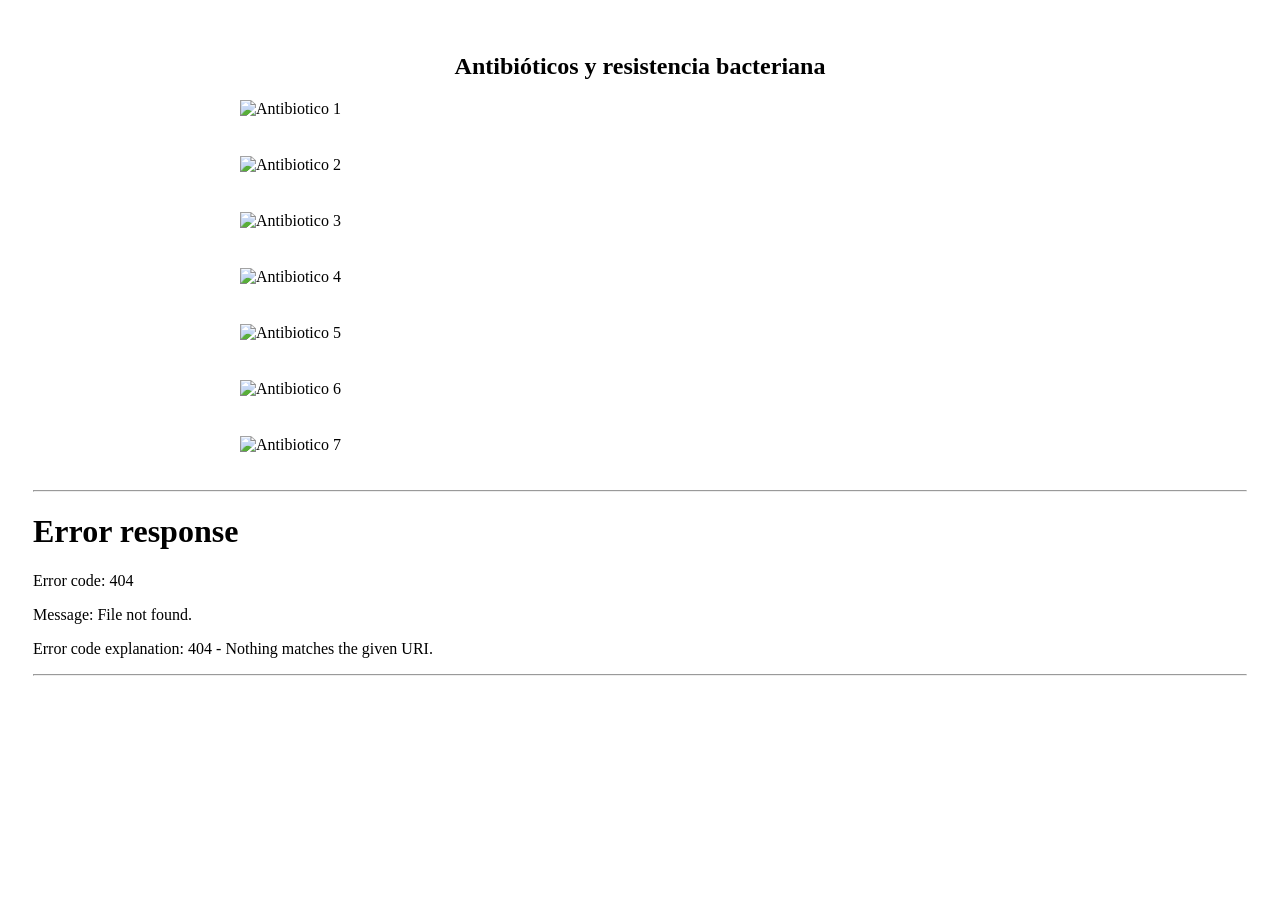
==== antibioticos.html @ 5f2467dd "Add files via upload" ====
<!DOCTYPE html>
<html lang="es">

<head>
    <meta charset="UTF-8">
    <meta name="viewport" content="width=device-width, initial-scale=1.0">
    <link rel="stylesheet" href="styles.css" />
    <title>Antibioticos</title>
</head>

<body>
 <header>
    <h2 class="celula2">Antibióticos y resistencia bacteriana</h2>
     </header>
 <main>
    <div class="contene_diapo">
       <img class="contene_cel" src="https://fernandocresta.github.io/sitio-de-celula/images/pag63.jpg" alt="Antibiotico 1">
       <br>
       <img class="contene_cel" src="https://fernandocresta.github.io/sitio-de-celula/images/pag65.jpg" alt="Antibiotico 2">
       <br>
       <img class="contene_cel" src="https://fernandocresta.github.io/sitio-de-celula/images/pag66.jpg" alt="Antibiotico 3">
       <br>
       <img class="contene_cel" src="https://fernandocresta.github.io/sitio-de-celula/images/pag67.jpg" alt="Antibiotico 4">
       <br>
       <img class="contene_cel" src="https://fernandocresta.github.io/sitio-de-celula/images/pag70.jpg" alt="Antibiotico 5">
       <br>
       <img class="contene_cel" src="https://fernandocresta.github.io/sitio-de-celula/images/pag71.jpg" alt="Antibiotico 6">
       <br>
       <img class="contene_cel" src="https://fernandocresta.github.io/sitio-de-celula/images/pag72.jpg" alt="Antibiotico 7">
       <br>
    </div>
    <hr> <!-- inidica una raya -->
    
    <div id="menu"></div>
    <script>
    fetch("menu.html")
    .then(response => response.text())
    .then(data => {
          document.getElementById("menu").innerHTML = data;
    });
    </script>
    <hr>
</main>
<br/>
</body>

</html>
---- styles.css ----
body{
  padding: 25px;
  background-image: url(https://fernandocresta.github.io/sitio-de-celula/images/fondo_pantallas.jpg);
}
.title {
	color: #5C6AC4;
}
.celula,.celula2{
    text-align: center;
}   
.celula{
    text-align: center;
    background-color: pink;
    border: 1px solid blue;
}
footer {
    font-size: 11px;
}
footer h3 {
    margin: 0 0 0 0;
}
footer p {
    margin: 1px 0;
}
.contene_cel{
    display: flex;
    justify-content: center;
}
.contene_diapo img {
    display: block;      /* una debajo de la otra */
    width: 100%;         /* ocupa todo el ancho disponible */
    max-width: 800px;    /* tamaño máximo */
    height: auto;        /* conserva proporciones */
    margin: 10px auto;   /* centradas */
}
.parrafo1{
    font-size: 18px;
    font-weight: bold;
    font-style: italic;
}
.contenedor_nav{
    border:1px solid blue;
    display: flex; 
    gap: 30px; 
    justify-content: center;
}  
.contenedor_videos{
    display: flex;
    flex-direction: column;
    align-items: center;
    gap: 10px;
    margin: 30px 0;
}
.contenedor_videos iframe{
    width: 90%;
    max-width: 800px;
    aspect-ratio: 16 / 9;
    height: auto;
    border: 2px solid #0b7dda;
    border-radius: 10px;
}
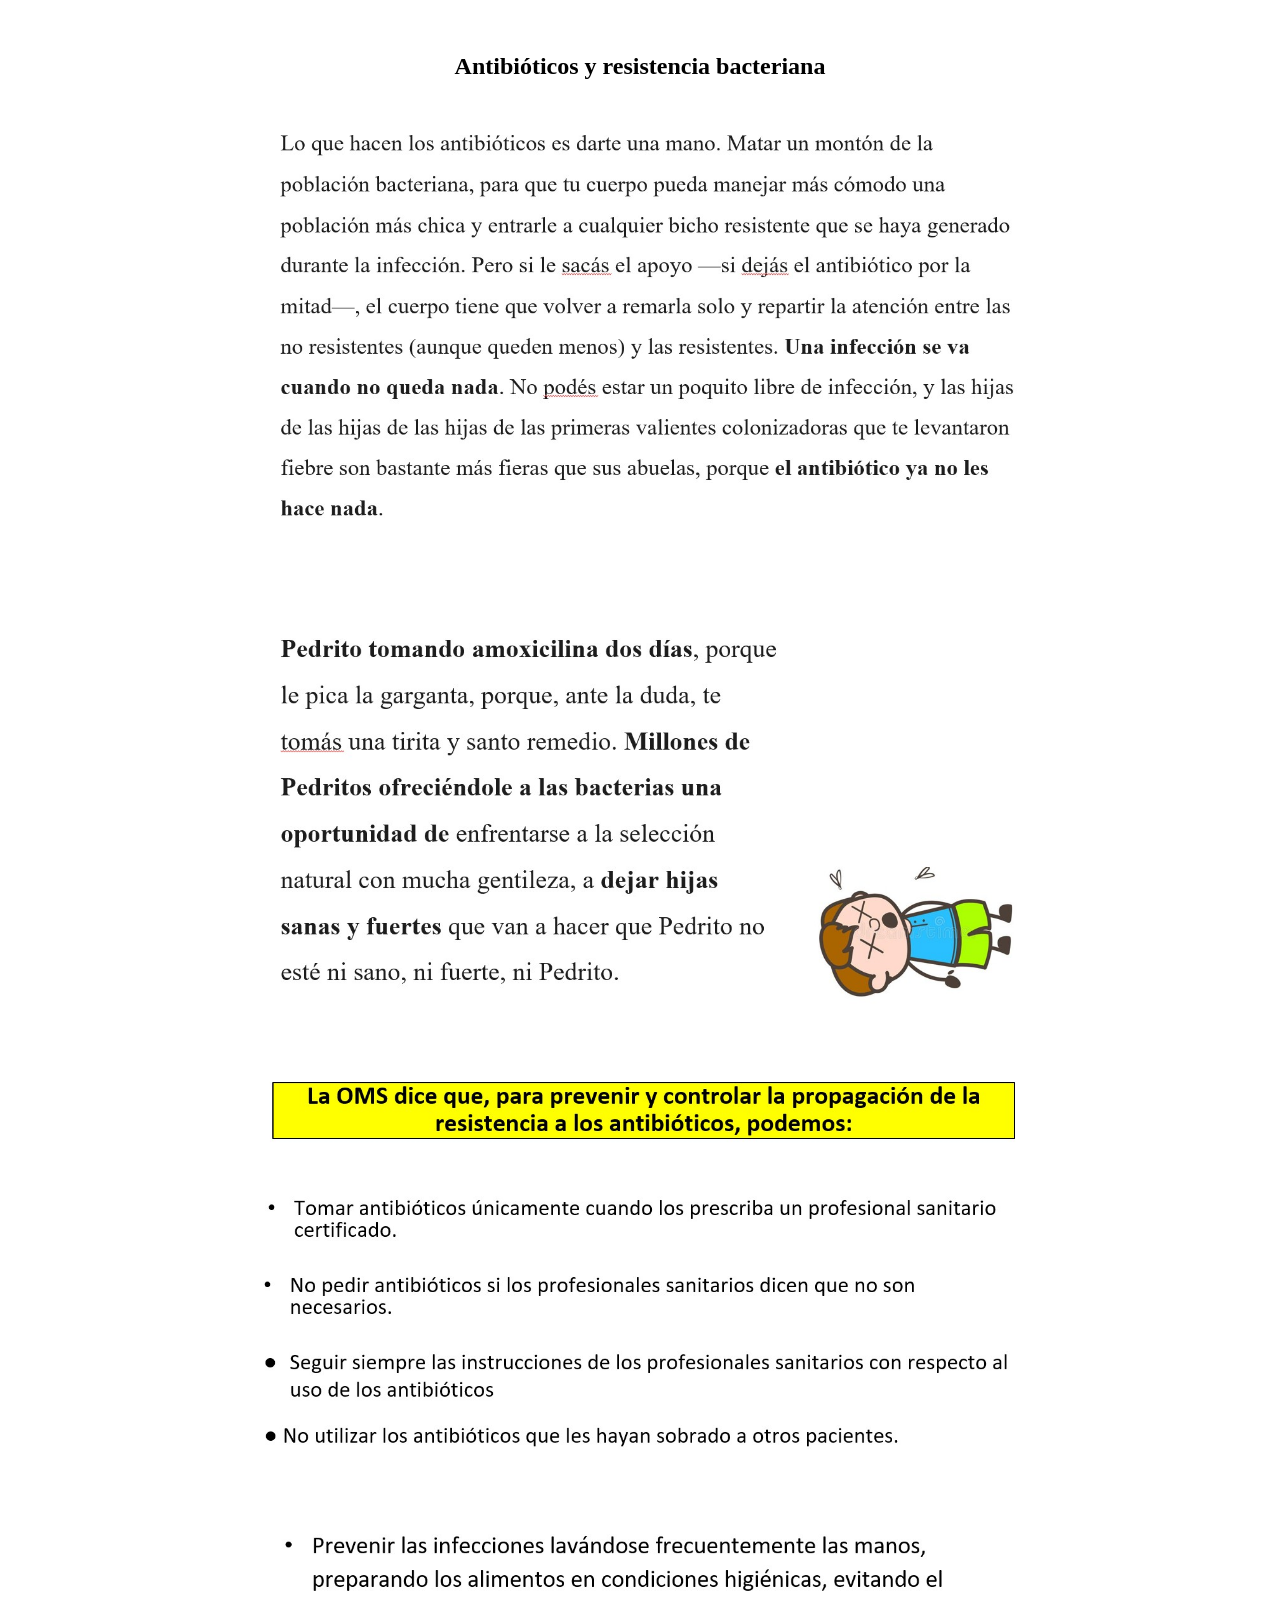
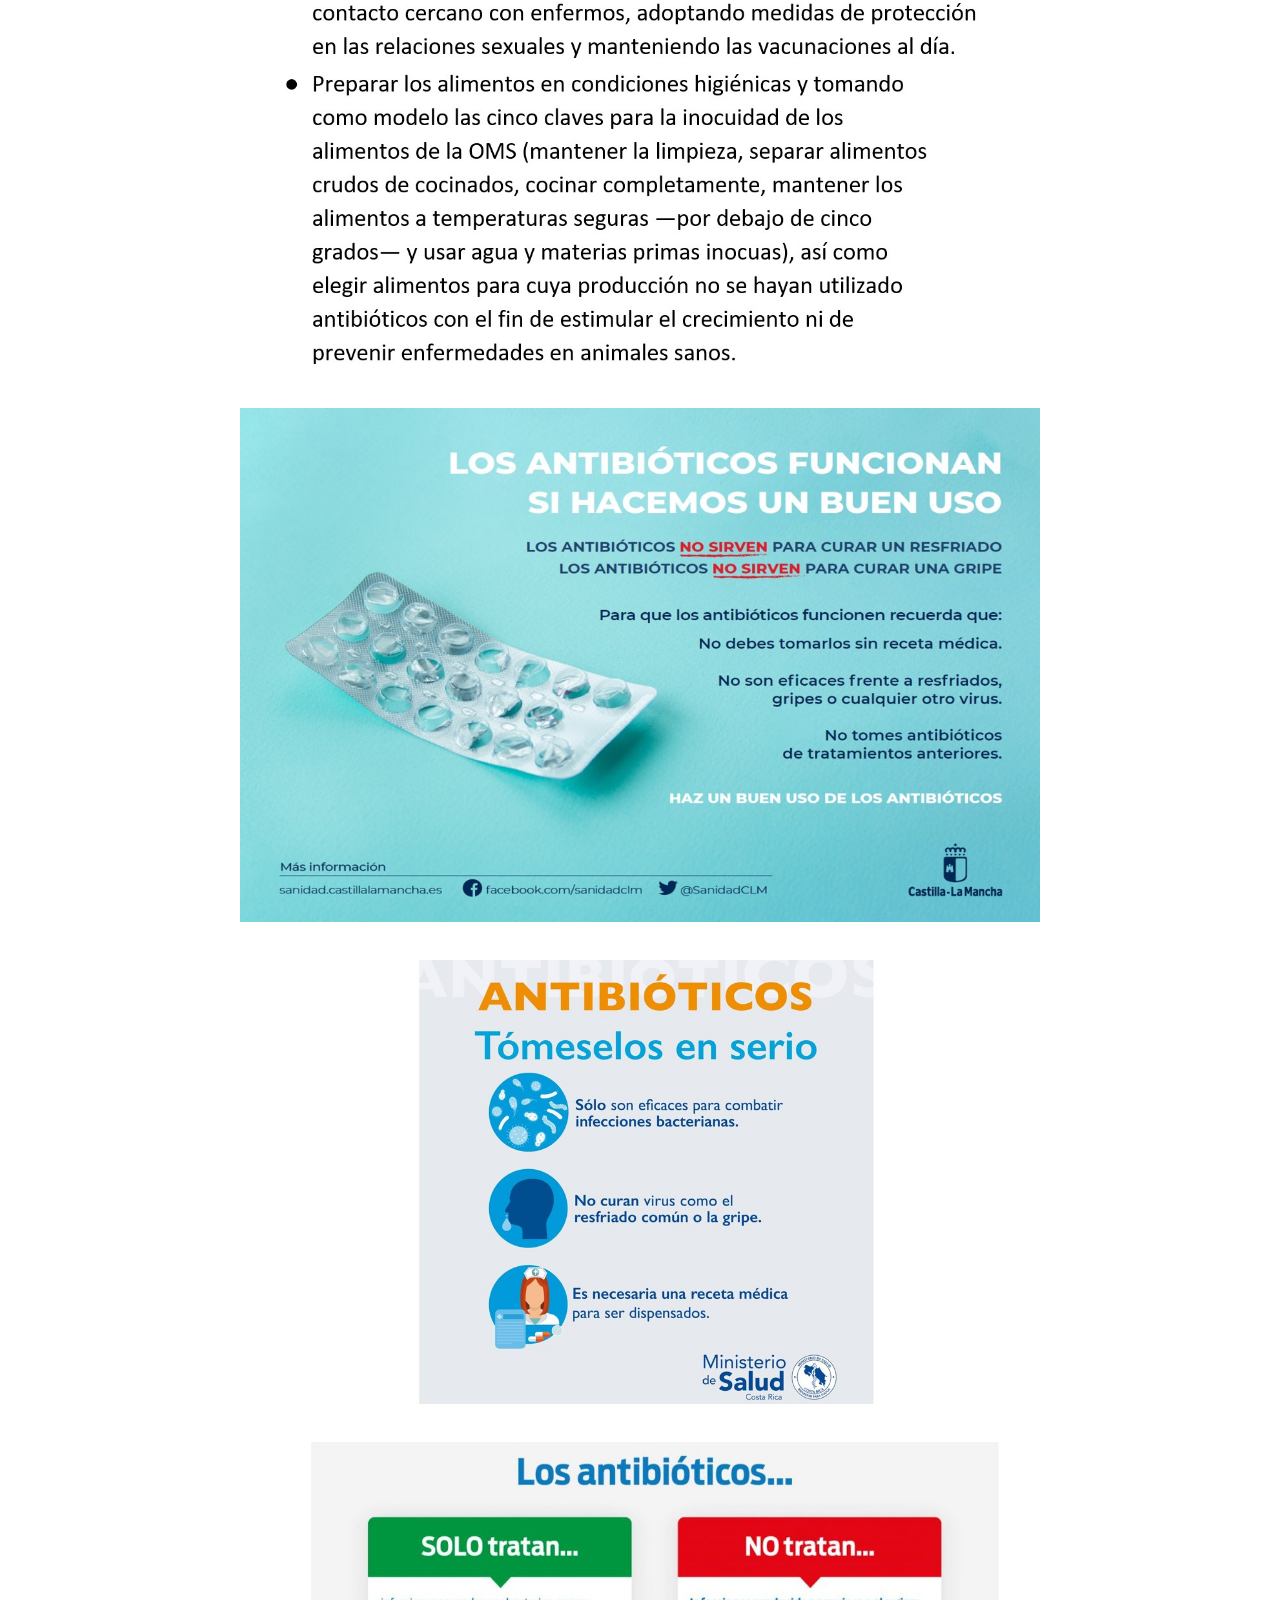
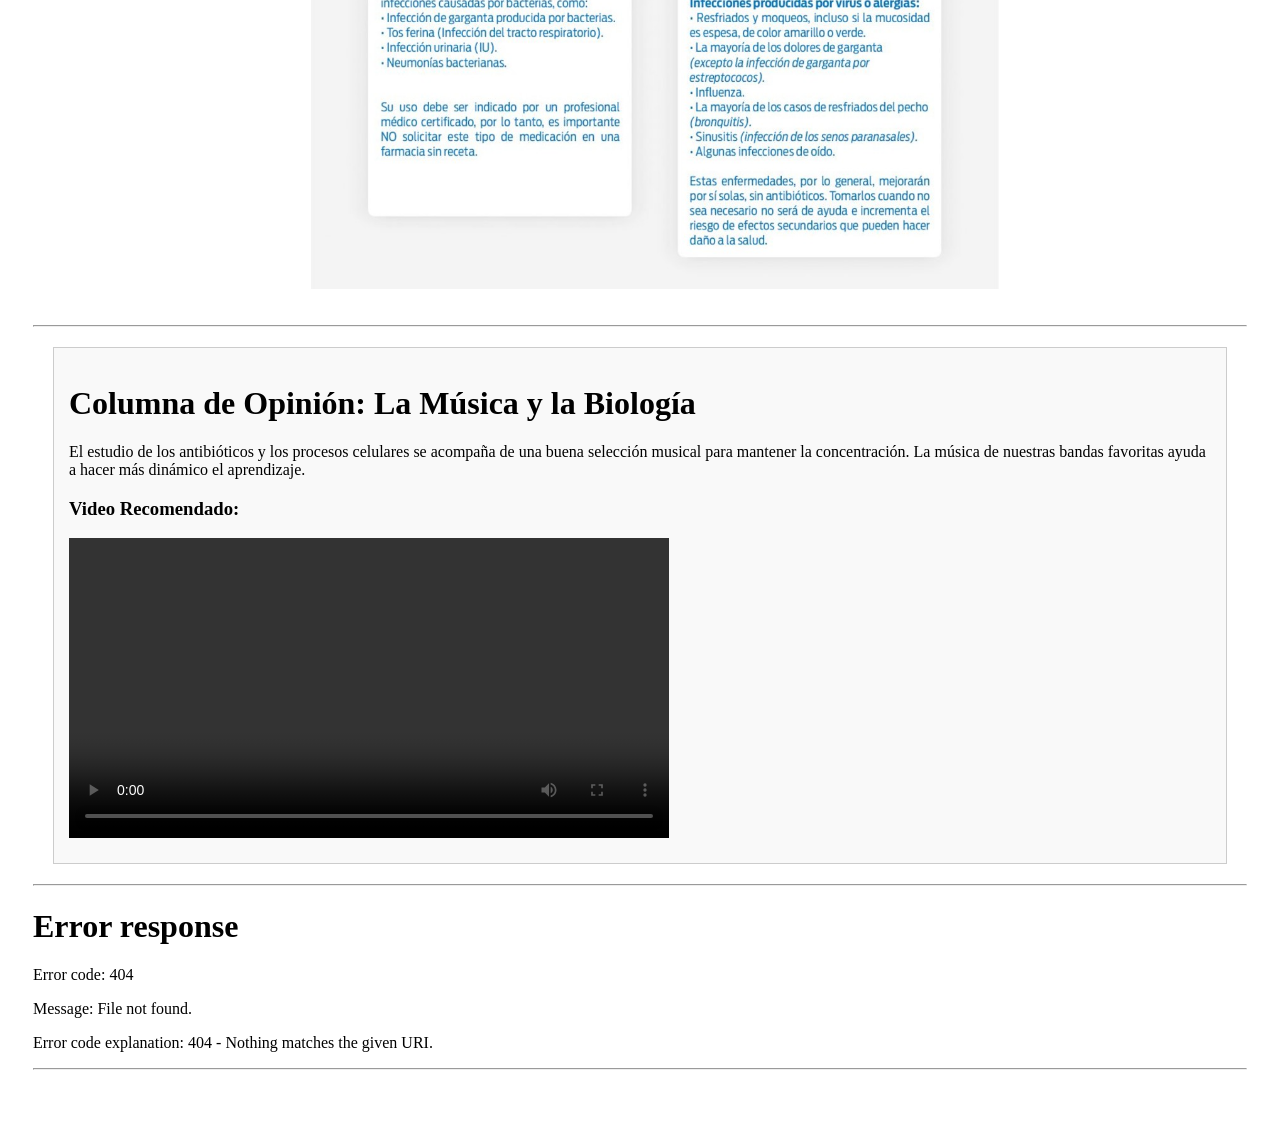
==== commit e0fcdc68: "Enhance antibioticos.html with opinion column and video Added a new opinion column and a recommended" ====
--- a/antibioticos.html
+++ b/antibioticos.html
@@ -11,25 +11,42 @@
 <body>
  <header>
     <h2 class="celula2">Antibióticos y resistencia bacteriana</h2>
-     </header>
+ </header>
  <main>
     <div class="contene_diapo">
-       <img class="contene_cel" src="https://fernandocresta.github.io/sitio-de-celula/images/pag63.jpg" alt="Antibiotico 1">
+       <img class="contene_cel" src="https://cfp6colquehuancamatias-sys.github.io/sitio-de-celula.-/images/pag63.jpg" alt="Antibiotico 1">
        <br>
-       <img class="contene_cel" src="https://fernandocresta.github.io/sitio-de-celula/images/pag65.jpg" alt="Antibiotico 2">
+       <img class="contene_cel" src="https://cfp6colquehuancamatias-sys.github.io/sitio-de-celula.-/images/pag65.jpg" alt="Antibiotico 2">
        <br>
-       <img class="contene_cel" src="https://fernandocresta.github.io/sitio-de-celula/images/pag66.jpg" alt="Antibiotico 3">
+       <img class="contene_cel" src="https://cfp6colquehuancamatias-sys.github.io/sitio-de-celula.-/images/pag66.jpg" alt="Antibiotico 3">
        <br>
-       <img class="contene_cel" src="https://fernandocresta.github.io/sitio-de-celula/images/pag67.jpg" alt="Antibiotico 4">
+       <img class="contene_cel" src="https://cfp6colquehuancamatias-sys.github.io/sitio-de-celula.-/images/pag67.jpg" alt="Antibiotico 4">
        <br>
-       <img class="contene_cel" src="https://fernandocresta.github.io/sitio-de-celula/images/pag70.jpg" alt="Antibiotico 5">
+       <img class="contene_cel" src="https://cfp6colquehuancamatias-sys.github.io/sitio-de-celula.-/images/pag70.jpg" alt="Antibiotico 5">
        <br>
-       <img class="contene_cel" src="https://fernandocresta.github.io/sitio-de-celula/images/pag71.jpg" alt="Antibiotico 6">
+       <img class="contene_cel" src="https://cfp6colquehuancamatias-sys.github.io/sitio-de-celula.-/images/pag71.jpg" alt="Antibiotico 6">
        <br>
-       <img class="contene_cel" src="https://fernandocresta.github.io/sitio-de-celula/images/pag72.jpg" alt="Antibiotico 7">
+       <img class="contene_cel" src="https://cfp6colquehuancamatias-sys.github.io/sitio-de-celula.-/images/pag72.jpg" alt="Antibiotico 7">
        <br>
     </div>
-    <hr> <!-- inidica una raya -->
+
+    <hr> <!-- Sección de integración Módulo 4 / Tercer paso -->
+
+    <div class="columna-opinion" style="margin: 20px; padding: 15px; border: 1px solid #ccc; background-color: #f9f9f9;">
+        <h1>Columna de Opinión: La Música y la Biología</h1>
+        <p>
+            El estudio de los antibióticos y los procesos celulares se acompaña de una buena selección musical para mantener la concentración. La música de nuestras bandas favoritas ayuda a hacer más dinámico el aprendizaje.
+        </p>
+        
+        <!-- Hosting de Video alojado en GitHub -->
+        <h3>Video Recomendado:</h3>
+        <video controls width="100%" style="max-width: 600px; display: block; margin: 10px 0;">
+            <source src="https://cfp6colquehuancamatias-sys.github.io/sitio-de-celula.-/images/video-muestra.mp4" type="video/mp4">
+            Tu navegador no soporta la reproducción de video.
+        </video>
+    </div>
+
+    <hr> <!-- indica una raya -->
     
     <div id="menu"></div>
     <script>
@@ -44,4 +61,4 @@
 <br/>
 </body>
 
-</html>+</html>
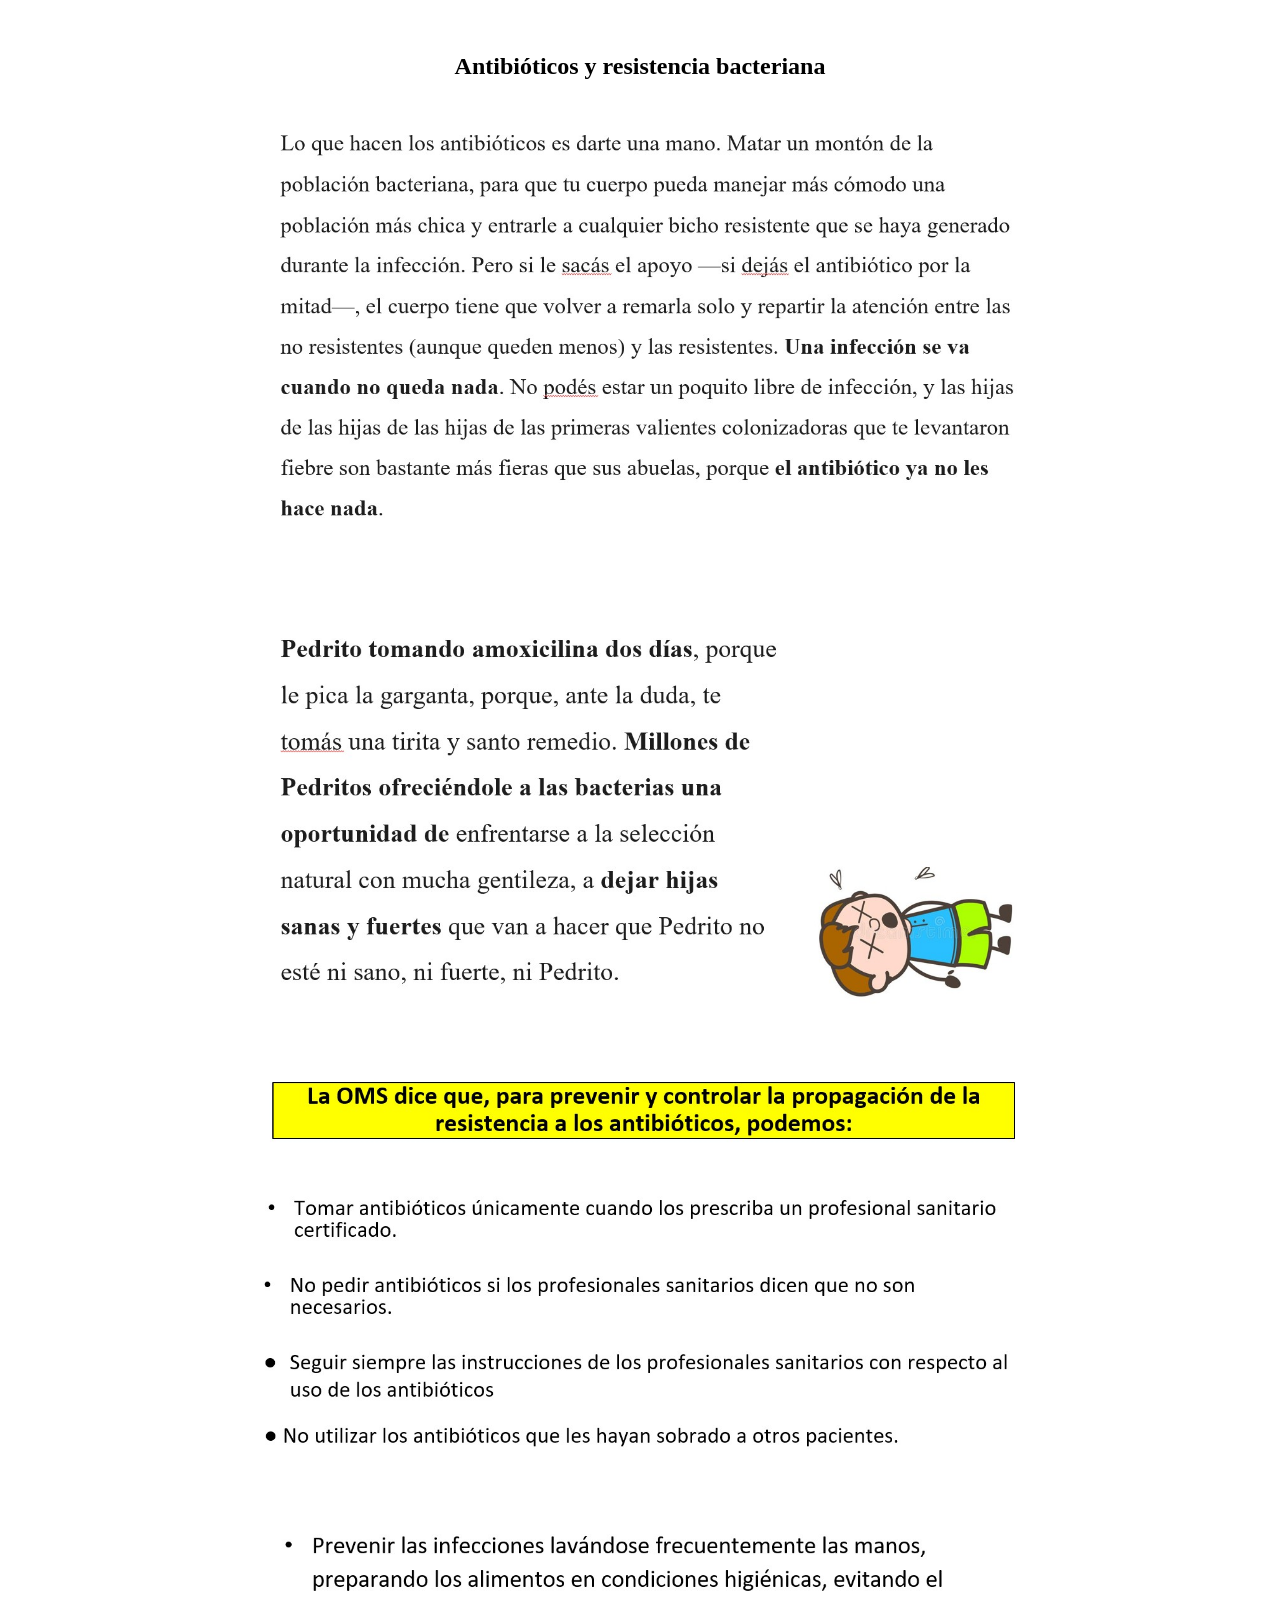
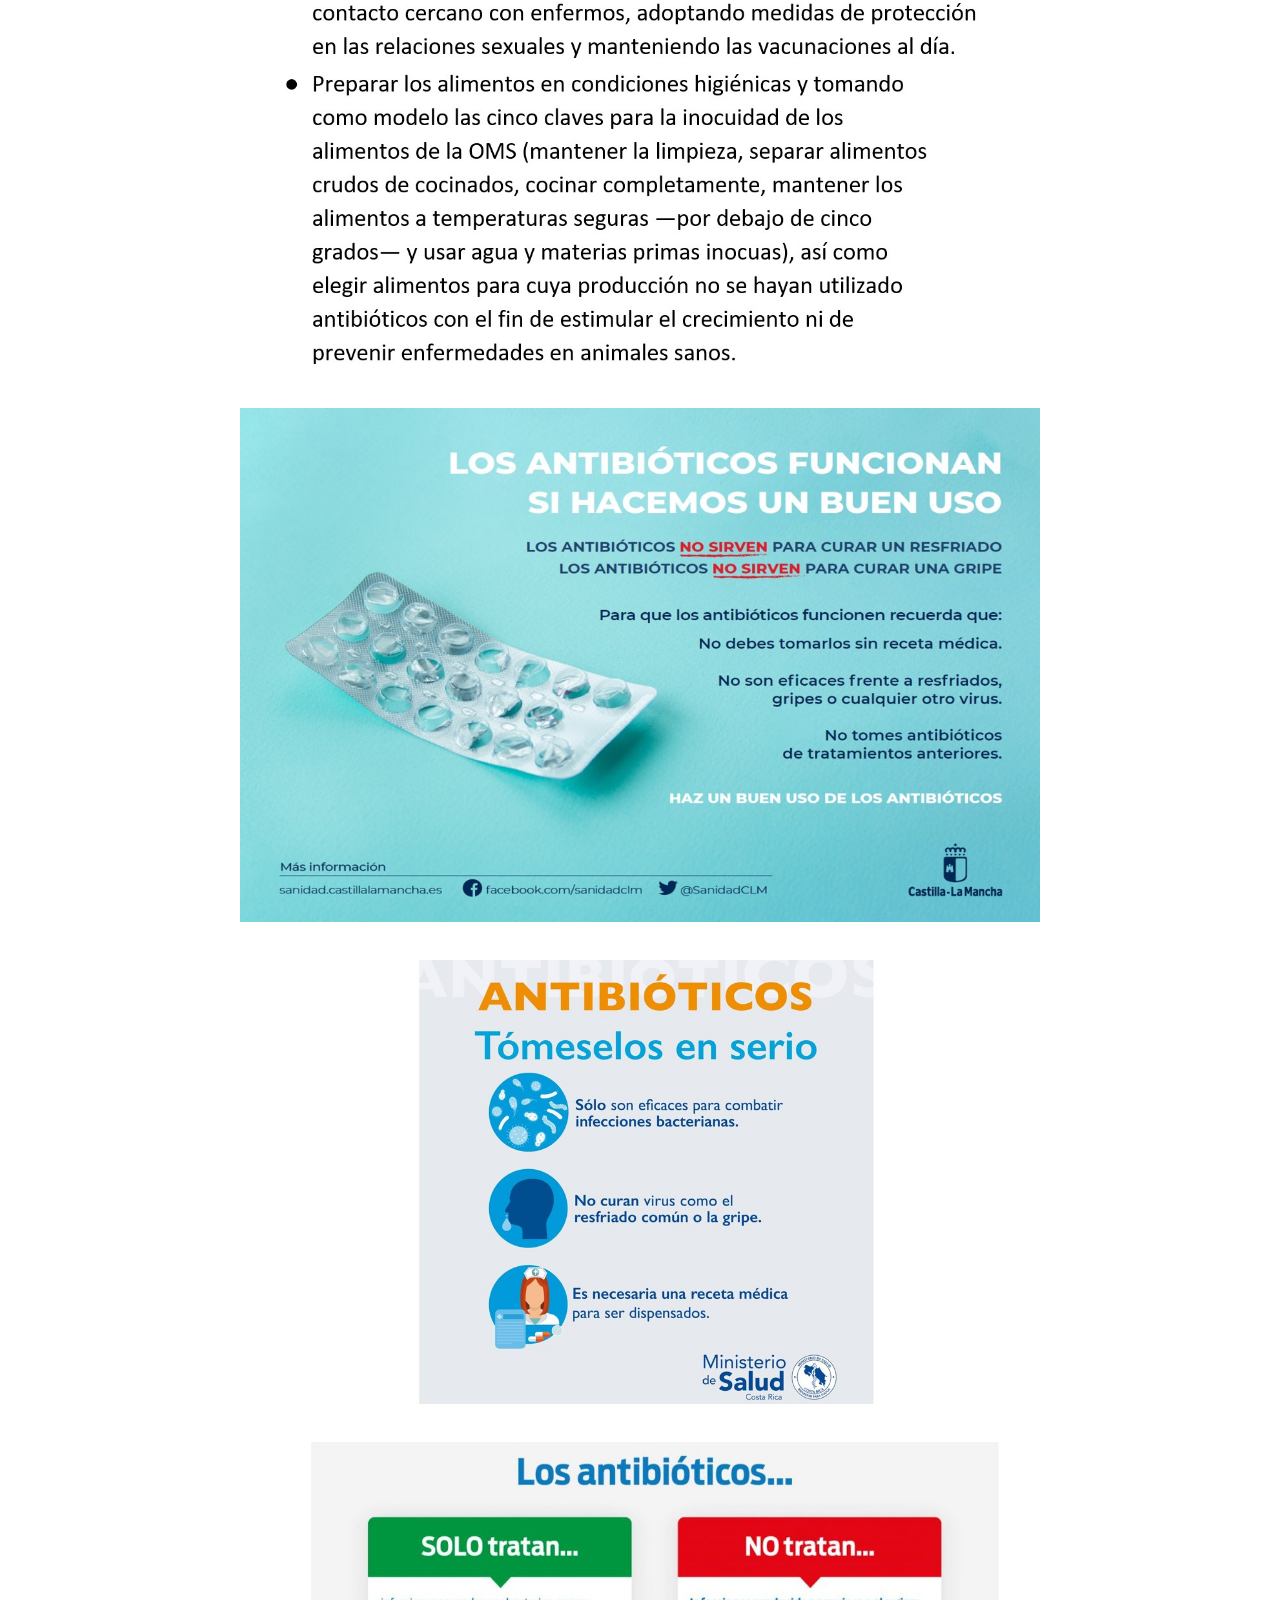
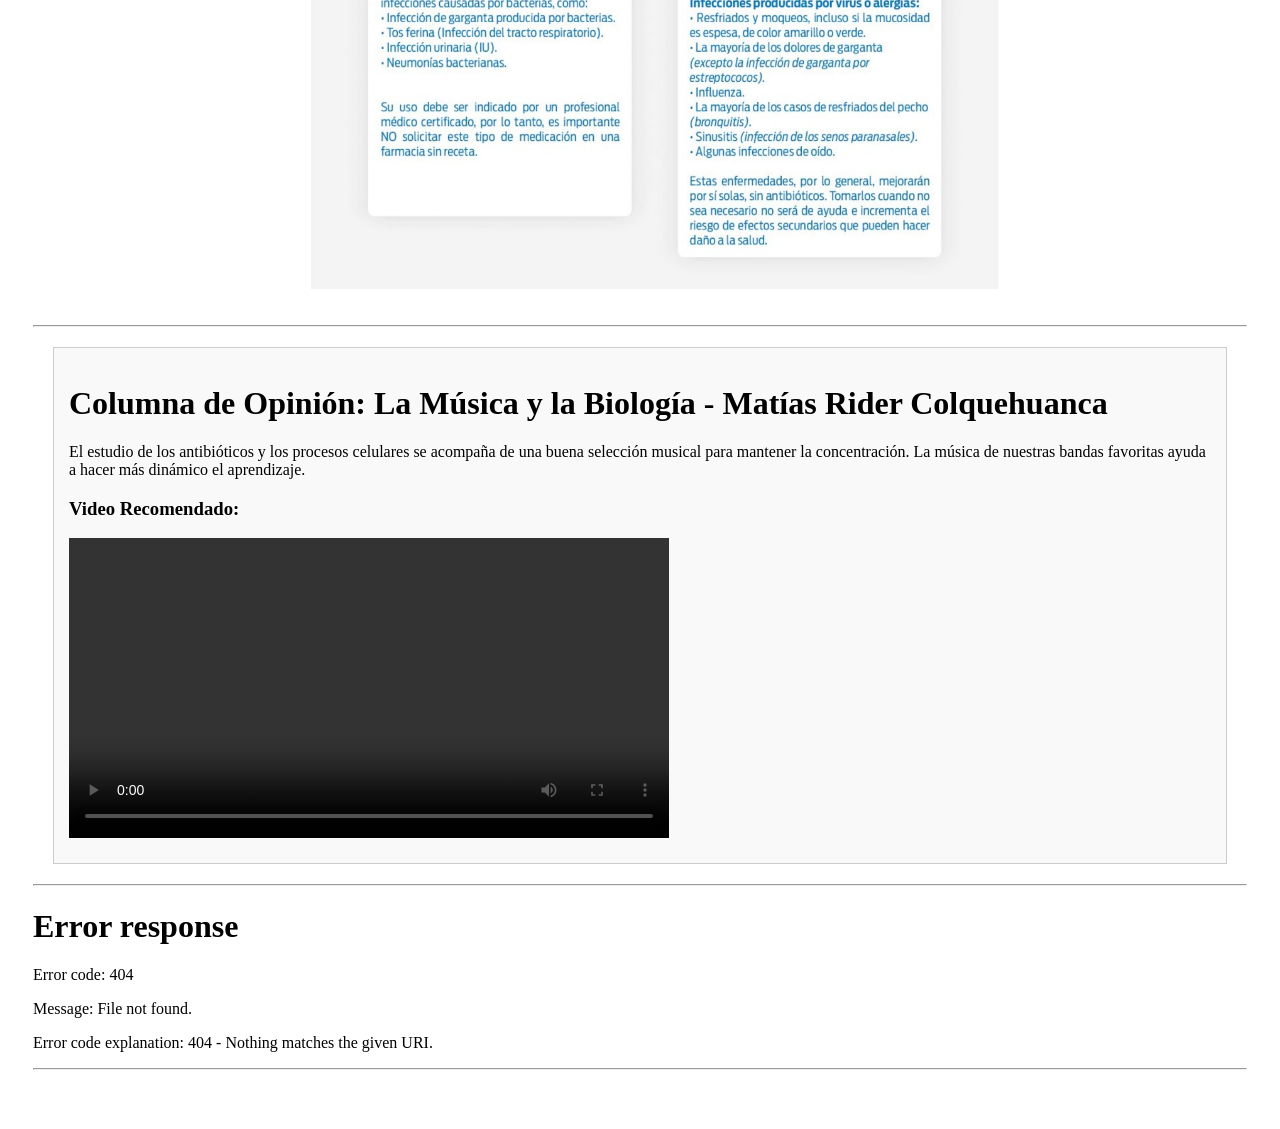
==== commit dd2bf2be: "Update antibioticos.html" ====
--- a/antibioticos.html
+++ b/antibioticos.html
@@ -33,7 +33,7 @@
     <hr> <!-- Sección de integración Módulo 4 / Tercer paso -->
 
     <div class="columna-opinion" style="margin: 20px; padding: 15px; border: 1px solid #ccc; background-color: #f9f9f9;">
-        <h1>Columna de Opinión: La Música y la Biología</h1>
+        <h1>Columna de Opinión: La Música y la Biología - Matías Rider Colquehuanca</h1>
         <p>
             El estudio de los antibióticos y los procesos celulares se acompaña de una buena selección musical para mantener la concentración. La música de nuestras bandas favoritas ayuda a hacer más dinámico el aprendizaje.
         </p>
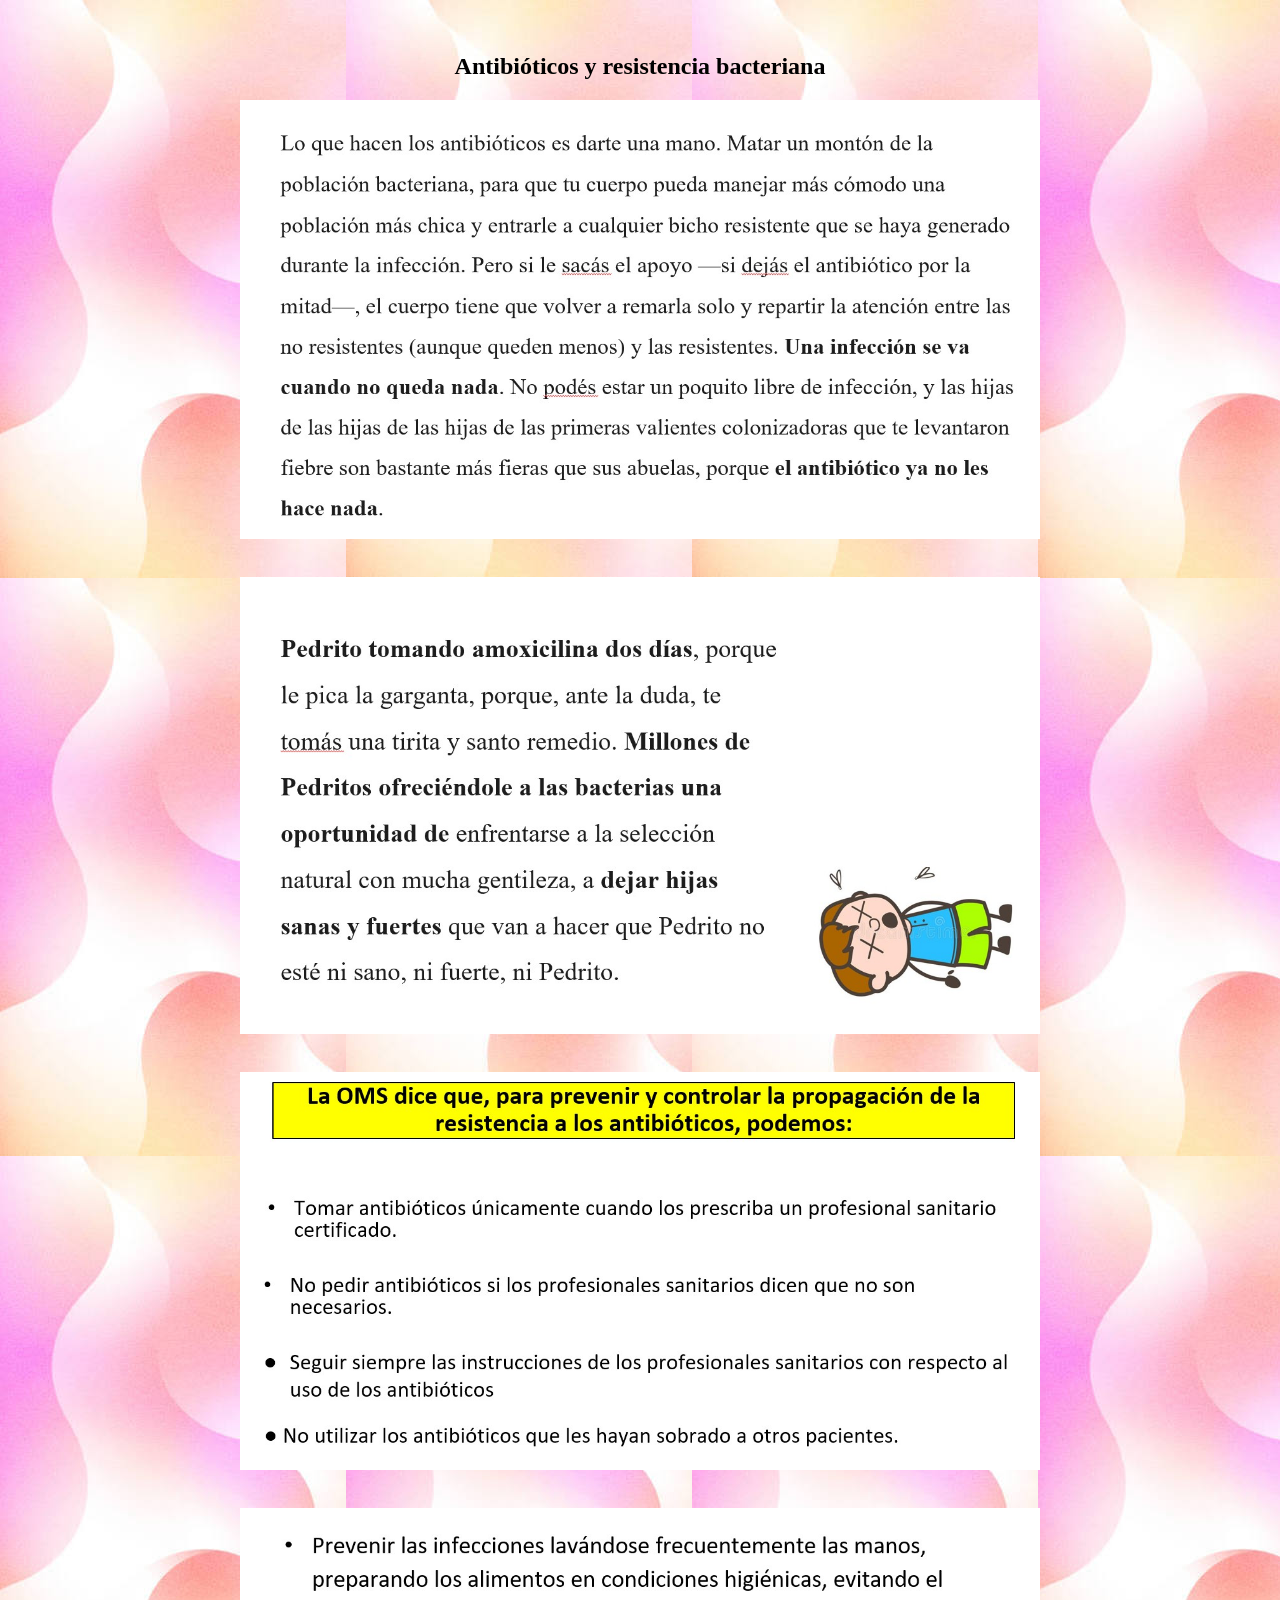
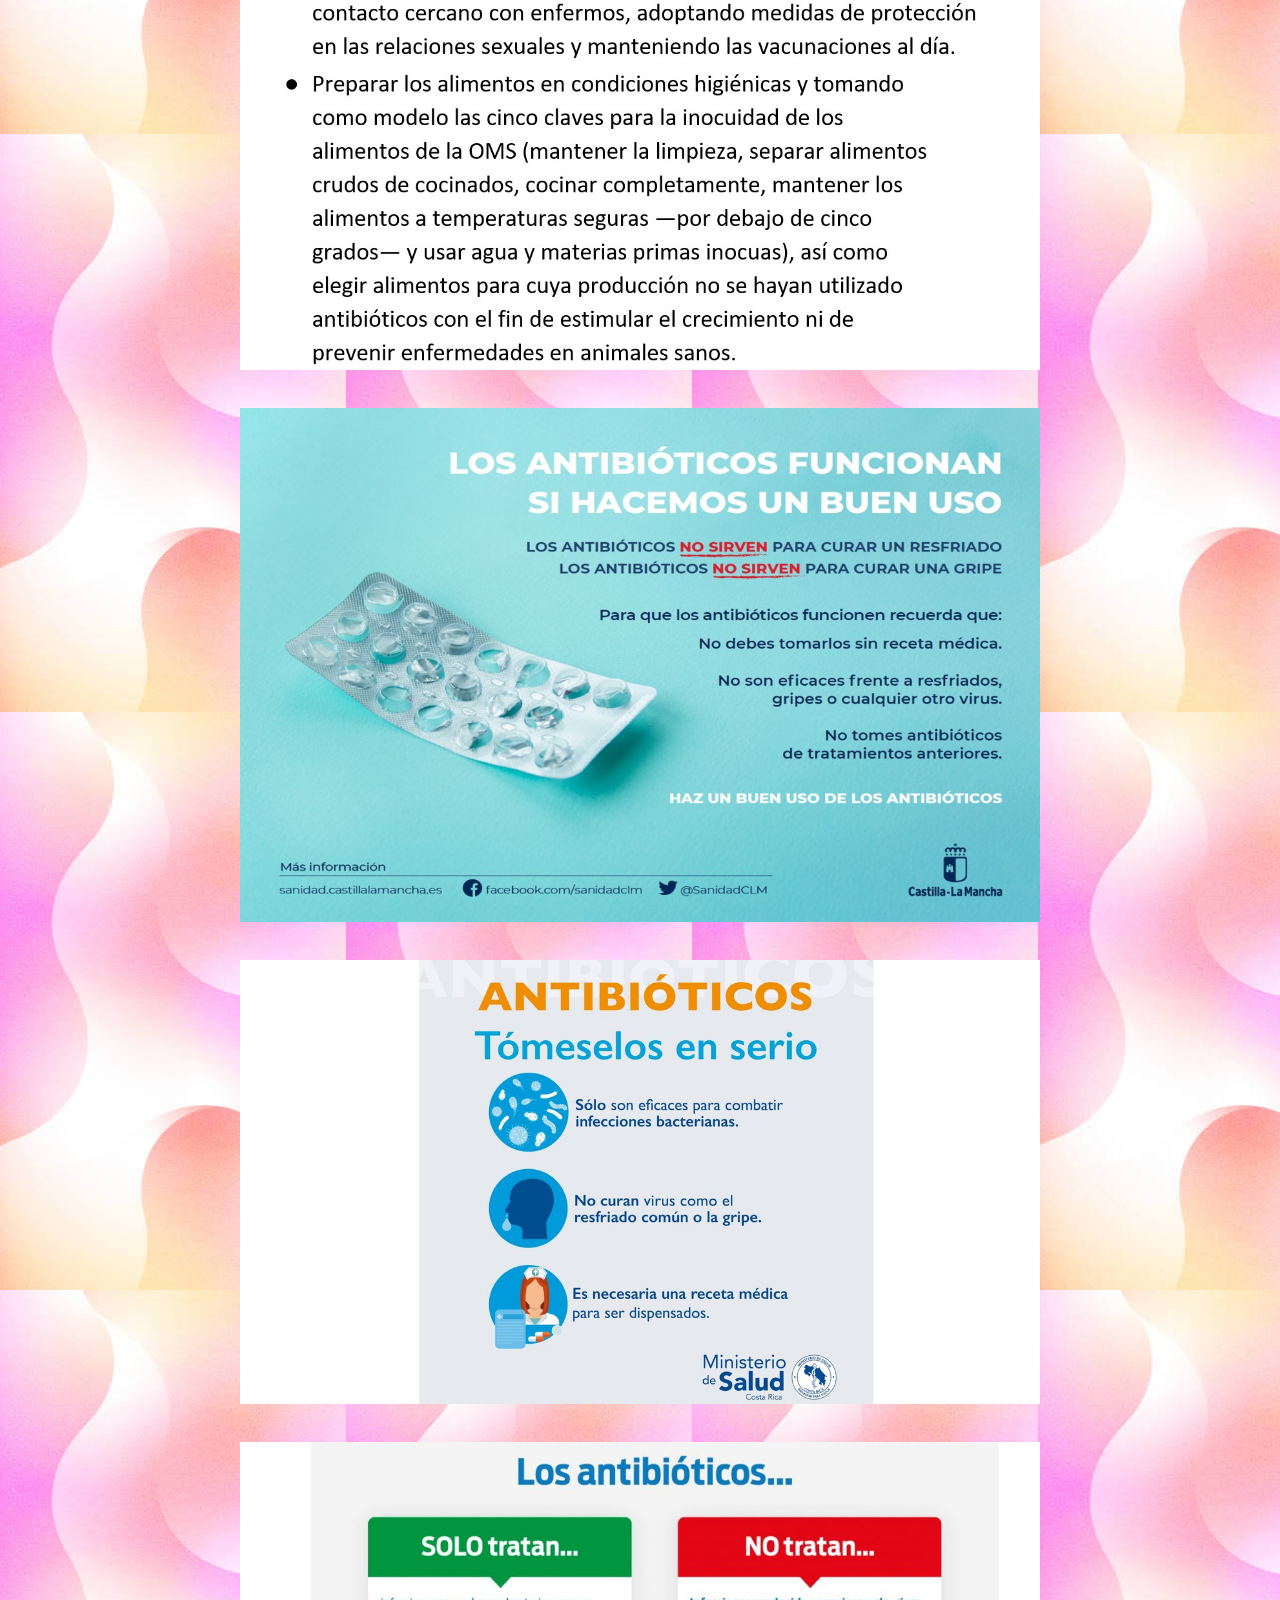
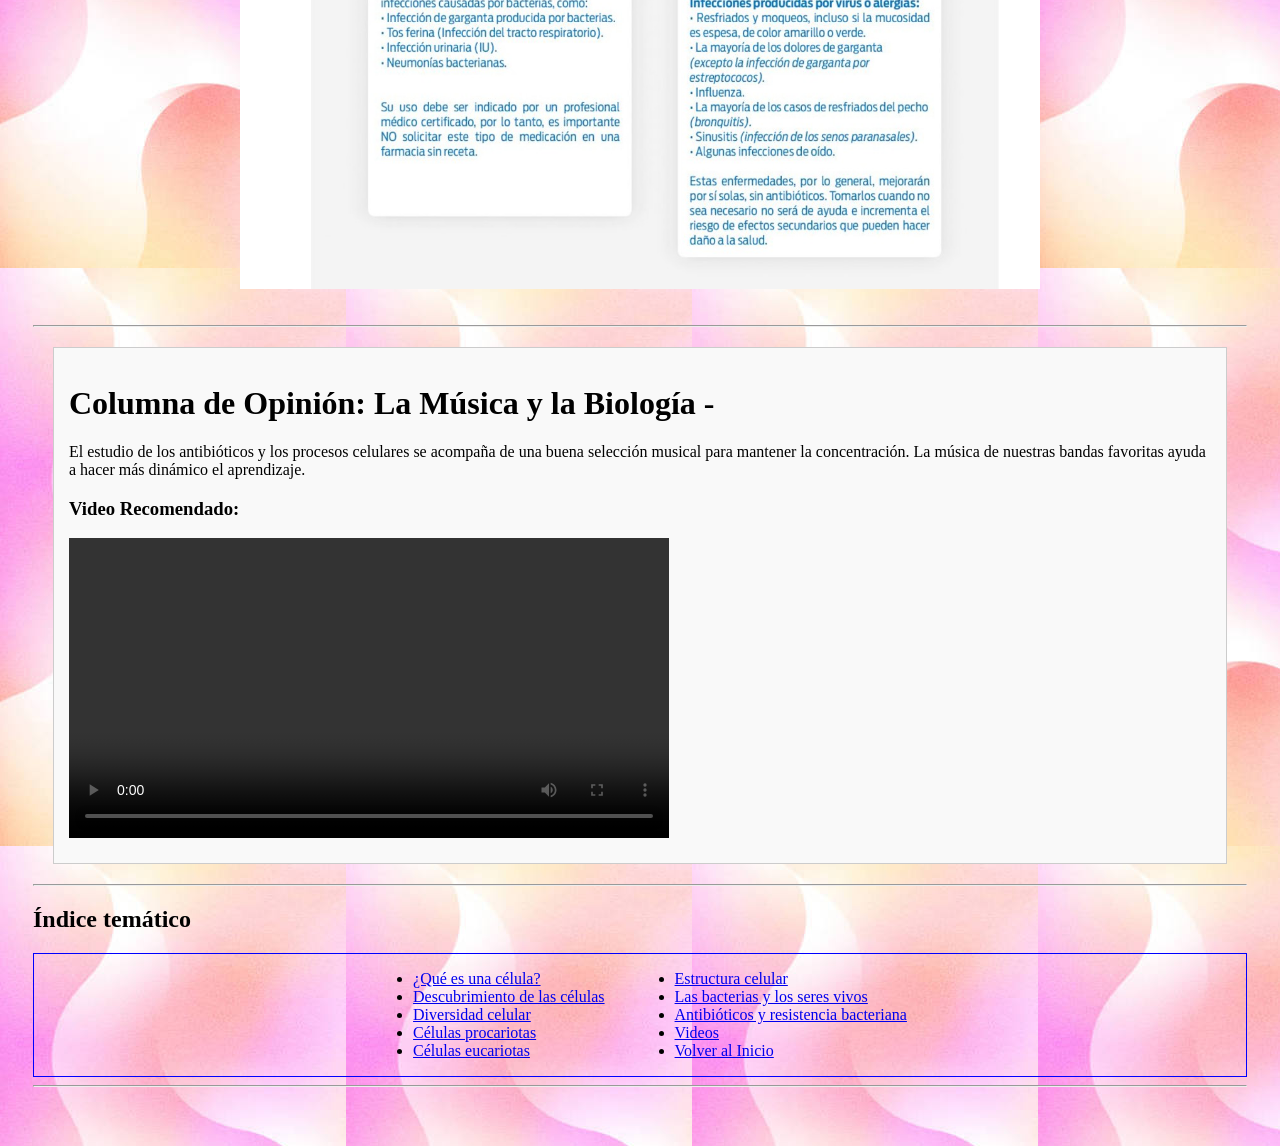
==== commit f8d08b96: "Update antibioticos.html" ====
--- a/antibioticos.html
+++ b/antibioticos.html
@@ -30,15 +30,14 @@
        <br>
     </div>
 
-    <hr> <!-- Sección de integración Módulo 4 / Tercer paso -->
+    <hr> 
 
     <div class="columna-opinion" style="margin: 20px; padding: 15px; border: 1px solid #ccc; background-color: #f9f9f9;">
-        <h1>Columna de Opinión: La Música y la Biología - Matías Rider Colquehuanca</h1>
+        <h1>Columna de Opinión: La Música y la Biología - </h1>
         <p>
             El estudio de los antibióticos y los procesos celulares se acompaña de una buena selección musical para mantener la concentración. La música de nuestras bandas favoritas ayuda a hacer más dinámico el aprendizaje.
         </p>
         
-        <!-- Hosting de Video alojado en GitHub -->
         <h3>Video Recomendado:</h3>
         <video controls width="100%" style="max-width: 600px; display: block; margin: 10px 0;">
             <source src="https://cfp6colquehuancamatias-sys.github.io/sitio-de-celula.-/images/video-muestra.mp4" type="video/mp4">
@@ -46,7 +45,7 @@
         </video>
     </div>
 
-    <hr> <!-- indica una raya -->
+    <hr>
     
     <div id="menu"></div>
     <script>
--- a/styles.css
+++ b/styles.css
@@ -1,13 +1,13 @@
 body{
   padding: 25px;
-  background-image: url(https://fernandocresta.github.io/sitio-de-celula/images/fondo_pantallas.jpg);
+  background-image: url(https://cfp6colquehuancamatias-sys.github.io/sitio-de-celula.-/images/fondo_pantallas.jpg);
 }
 .title {
 	color: #5C6AC4;
 }
 .celula,.celula2{
     text-align: center;
-}   
+}    
 .celula{
     text-align: center;
     background-color: pink;
@@ -27,11 +27,11 @@
     justify-content: center;
 }
 .contene_diapo img {
-    display: block;      /* una debajo de la otra */
-    width: 100%;         /* ocupa todo el ancho disponible */
-    max-width: 800px;    /* tamaño máximo */
-    height: auto;        /* conserva proporciones */
-    margin: 10px auto;   /* centradas */
+    display: block;       /* una debajo de la otra */
+    width: 100%;          /* ocupa todo el ancho disponible */
+    max-width: 800px;     /* tamaño máximo */
+    height: auto;         /* conserva proporciones */
+    margin: 10px auto;    /* centradas */
 }
 .parrafo1{
     font-size: 18px;
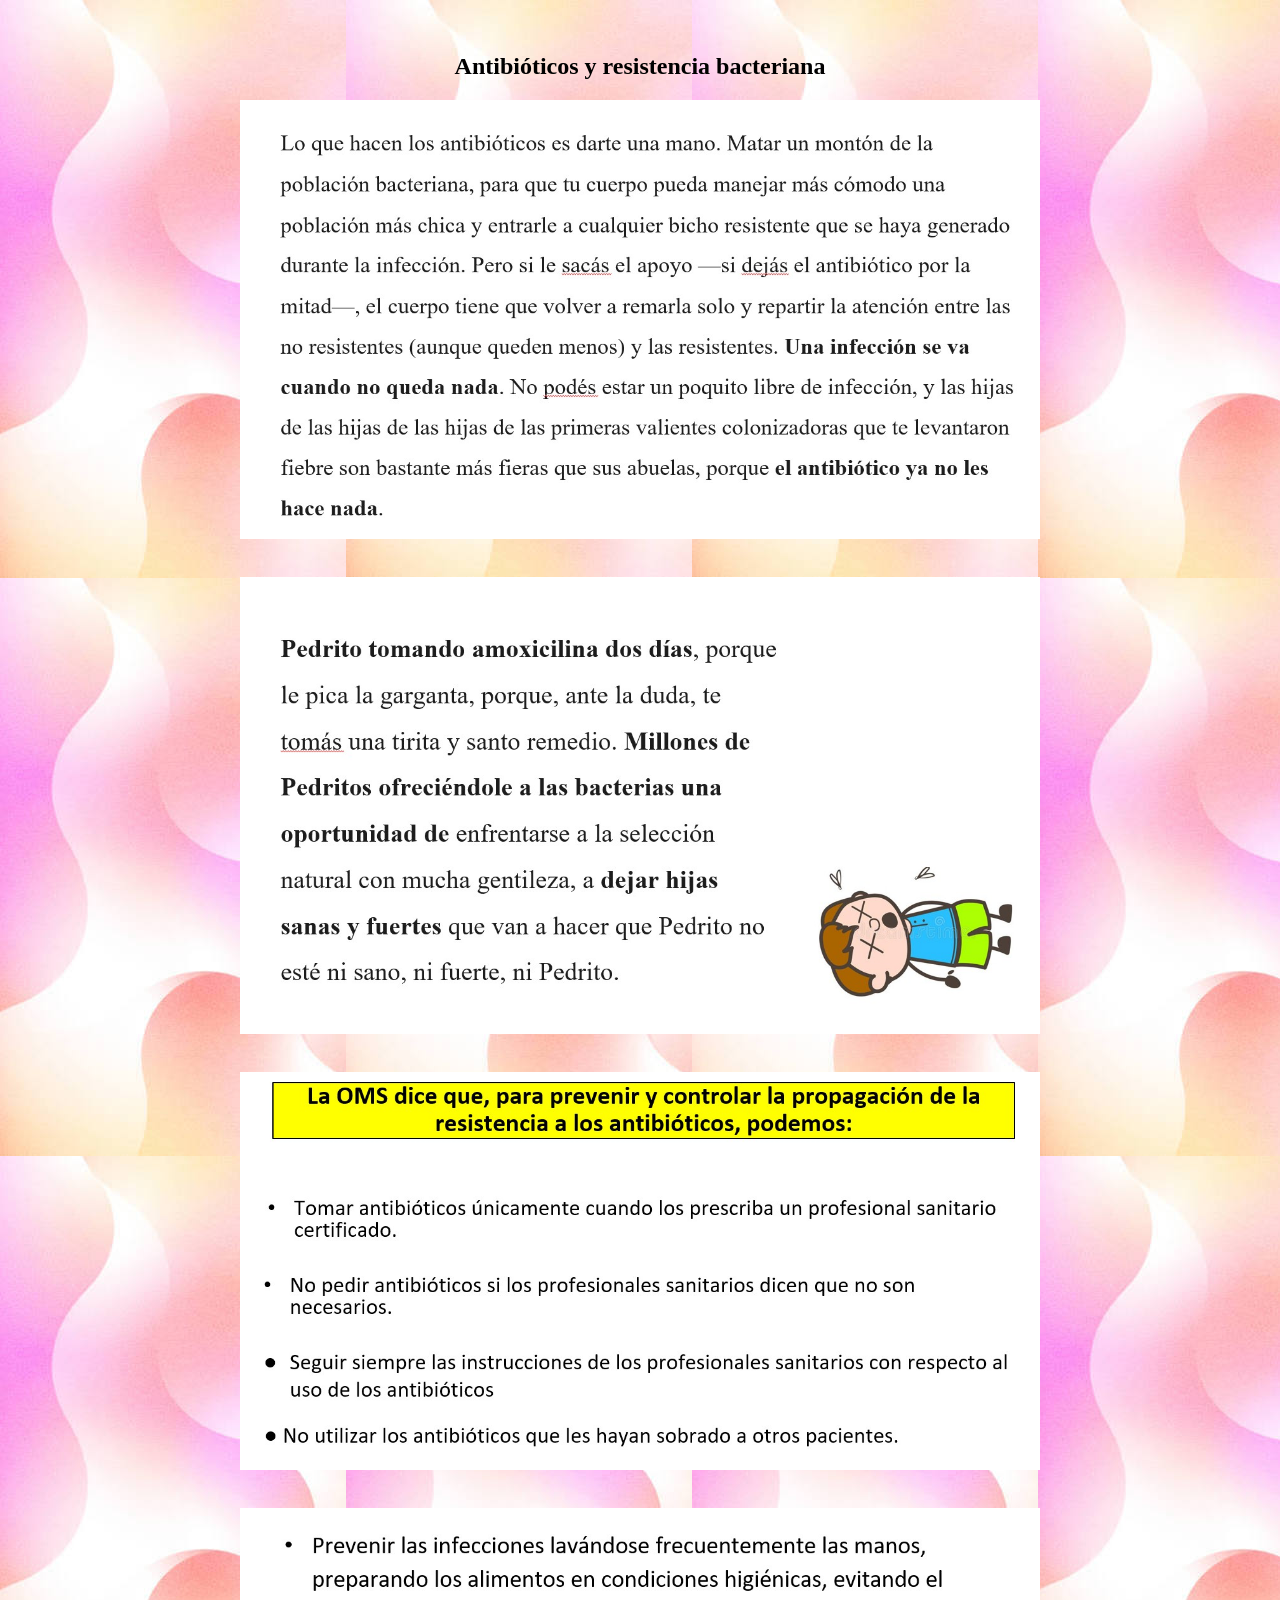
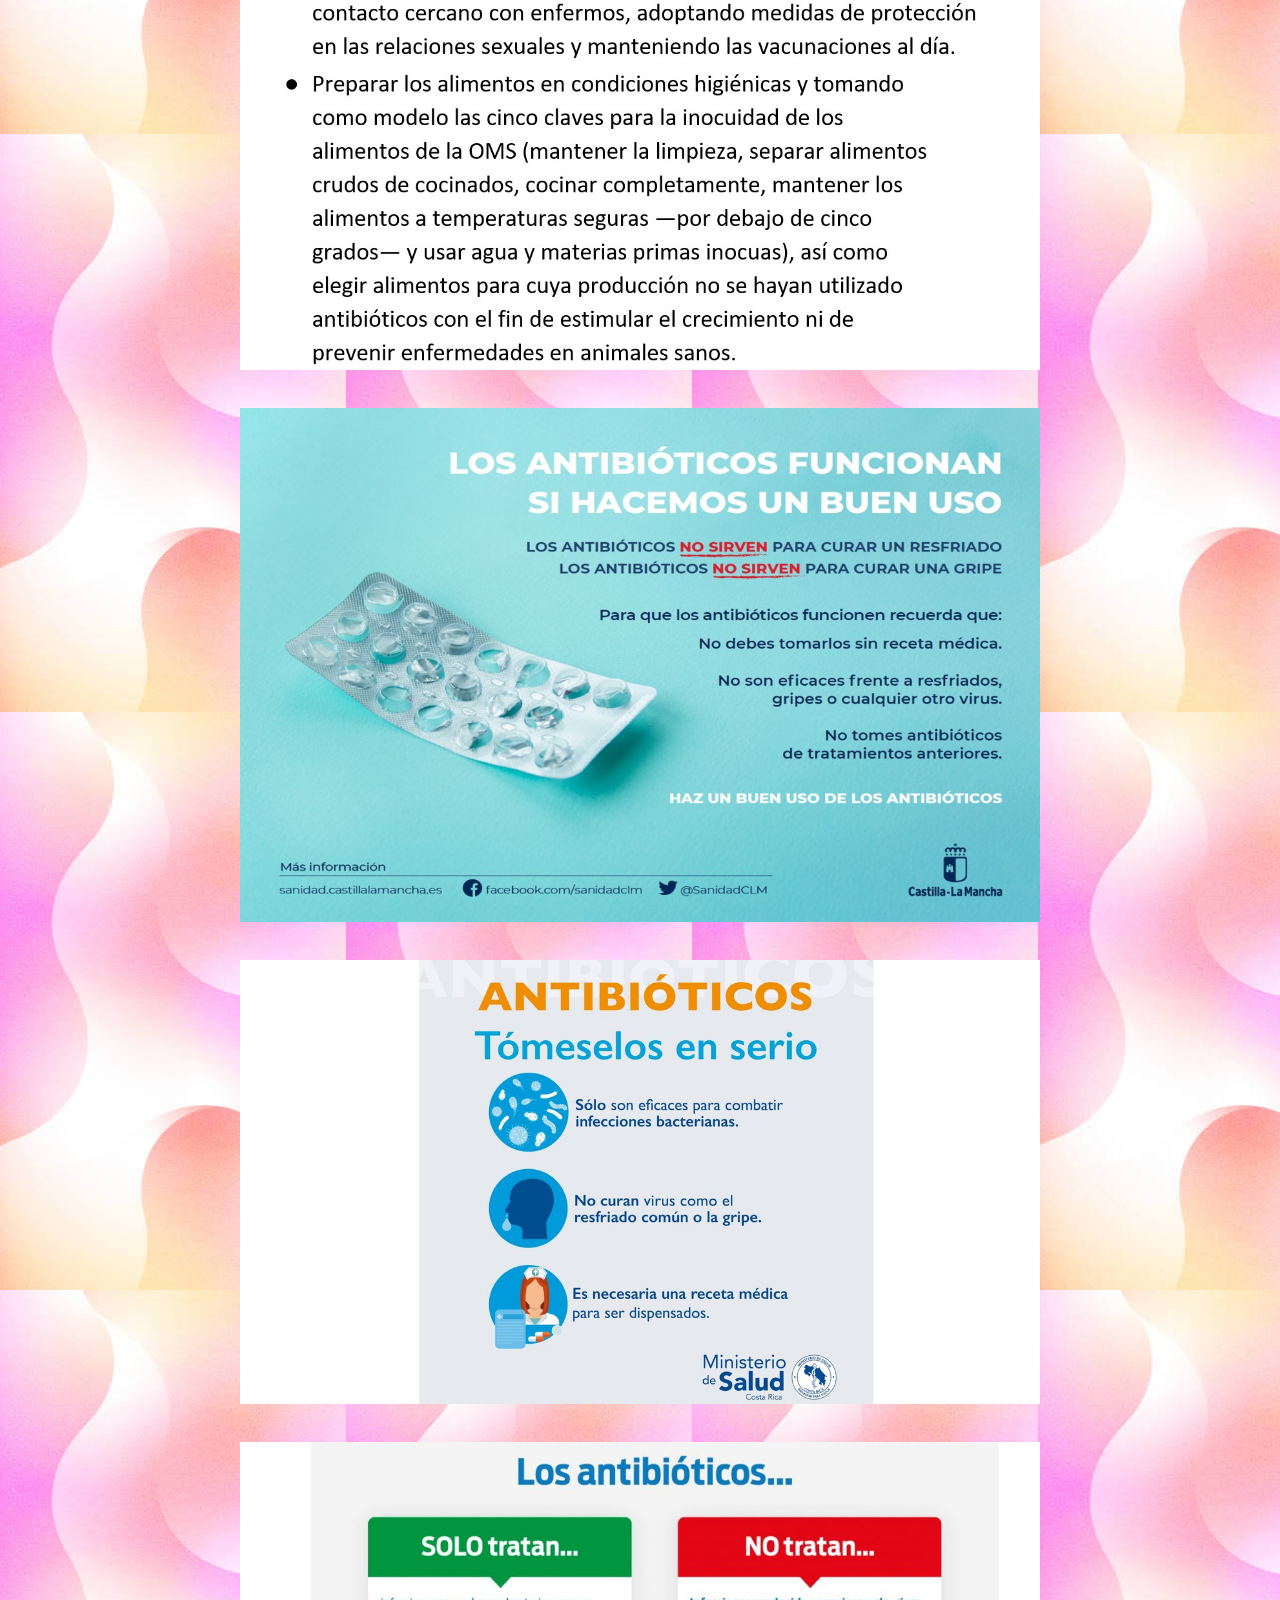
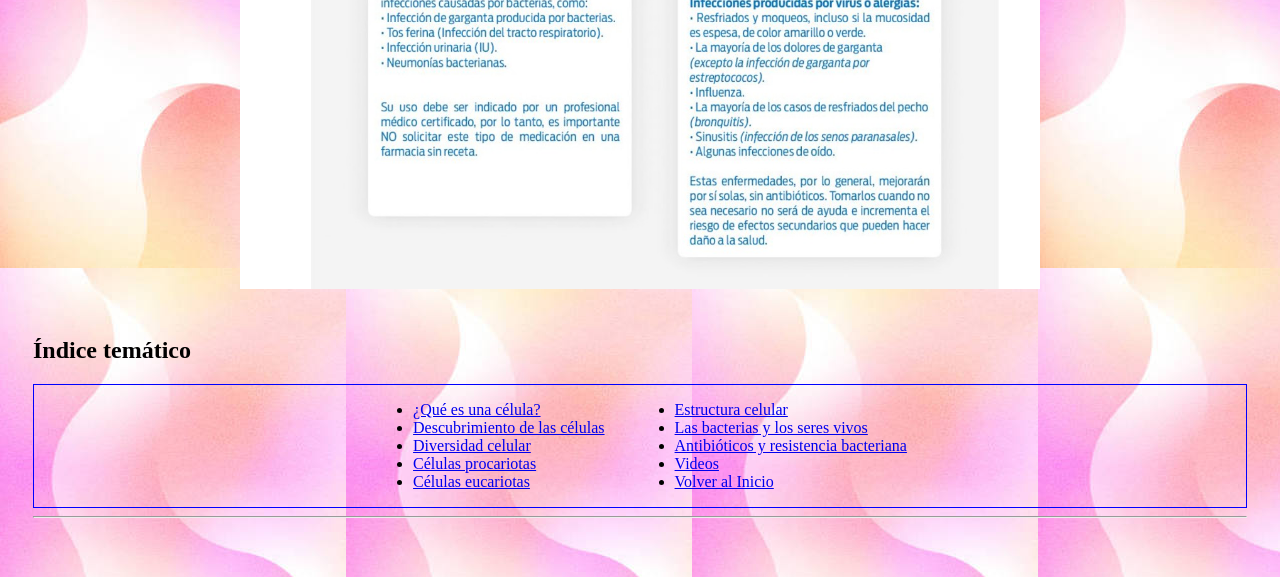
==== commit 0ba8b163: "Update antibioticos.html" ====
--- a/antibioticos.html
+++ b/antibioticos.html
@@ -30,23 +30,6 @@
        <br>
     </div>
 
-    <hr> 
-
-    <div class="columna-opinion" style="margin: 20px; padding: 15px; border: 1px solid #ccc; background-color: #f9f9f9;">
-        <h1>Columna de Opinión: La Música y la Biología - </h1>
-        <p>
-            El estudio de los antibióticos y los procesos celulares se acompaña de una buena selección musical para mantener la concentración. La música de nuestras bandas favoritas ayuda a hacer más dinámico el aprendizaje.
-        </p>
-        
-        <h3>Video Recomendado:</h3>
-        <video controls width="100%" style="max-width: 600px; display: block; margin: 10px 0;">
-            <source src="https://cfp6colquehuancamatias-sys.github.io/sitio-de-celula.-/images/video-muestra.mp4" type="video/mp4">
-            Tu navegador no soporta la reproducción de video.
-        </video>
-    </div>
-
-    <hr>
-    
     <div id="menu"></div>
     <script>
     fetch("menu.html")
